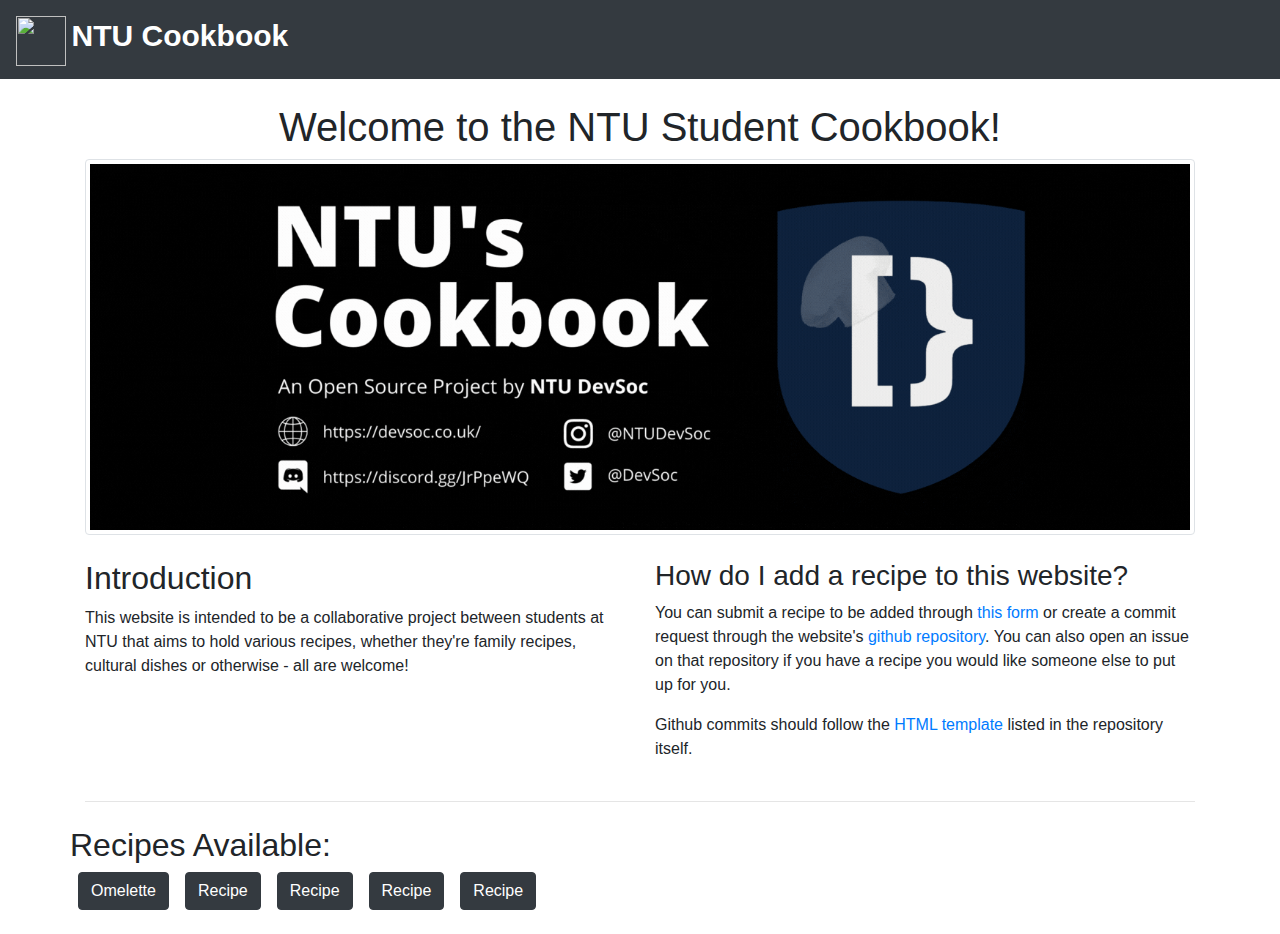
==== index.html @ ce43aa8d "Modified index.html" ====
<!DOCTYPE html>
<html lang="en">
    <head>
        <!-- Required meta tags -->
        <meta charset="utf-8">
        <meta name="viewport" content="width=device-width, initial-scale=1, shrink-to-fit=no">

        <!-- Bootstrap CSS -->
        <link rel="stylesheet" href="https://stackpath.bootstrapcdn.com/bootstrap/4.5.2/css/bootstrap.min.css" integrity="sha384-JcKb8q3iqJ61gNV9KGb8thSsNjpSL0n8PARn9HuZOnIxN0hoP+VmmDGMN5t9UJ0Z" crossorigin="anonymous">
        <link rel="stylesheet" href="CSS/StyleSheet.css">

        <!-- Icons -->
        <script src="https://kit.fontawesome.com/f7a97ee3aa.js" crossorigin="anonymous"></script>

         <!-- Website Favicon -->
        <link rel = "shortcut icon" type = "image/png" href = "Assets/Logo.png">

        <!-- Logo Font -->
        <link href="https://fonts.googleapis.com/css2?family=Open+Sans:wght@800&display=swap" rel="stylesheet">

        <!-- Page Title -->
        <title>NTU Cookbook</title>
    </head>

    <body>
        <!-- Navbar -->
        <nav class="navbar navbar-dark bg-dark">
            <a class="navbar-brand" href="index.html">
                <img src="Assets/Logo.png" width="50" height="50" class="d-inline-block" alt="">
                <b class = navbar-title>NTU Cookbook</b>
            </a>
        </nav>

        <!-- Content -->
        <div class = "container mt-4">
            <div class = "row text-center">
                <div class = "col-md">
                    <h1>Welcome to the NTU Student Cookbook!</h1>
                </div>
            </div>
            <div class = "row">
                <div class = "col-md">
                    <img src="Assets/banner.gif" class = "rounded img-thumbnail" alt="Picture of an omelette.">
                </div>
            </div>

            <div class = "row my-4">
                <div class = "col-md-6">
                    <h2>Introduction</h2>
                    <p>This website is intended to be a collaborative project between students at NTU that aims to hold various recipes, whether they're family recipes, cultural dishes or otherwise - all are welcome!</p>        
                </div>
                <div class = "col-md-6">
                    <h3>How do I add a recipe to this website?</h3>
                    <p>You can submit a recipe to be added through <a href = "" target = "_blank">this form</a> or create a commit request through the website's <a href = "https://github.com/NTUDevSoc/ntu-cookbook" target = "_blank">github repository</a>. You can also open an issue on that repository if you have a recipe you would like someone else to put up for you.</p>
                    <p>Github commits should follow the <a href = "https://github.com/NTUDevSoc/ntu-cookbook/blob/main/TEMPLATE.html" target = "_blank">HTML template</a> listed in the repository itself.</p>
                </div>
            </div>
            
            <hr>
            <div class = "row my-4">
                <div class = "col-md">
                    <div class = "row"><h2>Recipes Available:</h2></div>
                    <div class = "row">
                        <button type = "button" class = "btn btn-dark mx-2"><a href = "recipes/omelette/omelette.html">Omelette</a></button>
                        <button type = "button" class = "btn btn-dark mx-2"><a href = "#">Recipe</a></button>
                        <button type = "button" class = "btn btn-dark mx-2"><a href = "#">Recipe</a></button>
                        <button type = "button" class = "btn btn-dark mx-2"><a href = "#">Recipe</a></button>
                        <button type = "button" class = "btn btn-dark mx-2"><a href = "#">Recipe</a></button>
                        
                    </div>
                </div>
            </div>
            
        </div>

        <!-- DO NOT TOUCH -->
        <!-- Optional JavaScript -->
        <!-- jQuery first, then Popper.js, then Bootstrap JS -->
        <script src="https://code.jquery.com/jquery-3.5.1.slim.min.js" integrity="sha384-DfXdz2htPH0lsSSs5nCTpuj/zy4C+OGpamoFVy38MVBnE+IbbVYUew+OrCXaRkfj" crossorigin="anonymous"></script>
        <script src="https://cdn.jsdelivr.net/npm/popper.js@1.16.1/dist/umd/popper.min.js" integrity="sha384-9/reFTGAW83EW2RDu2S0VKaIzap3H66lZH81PoYlFhbGU+6BZp6G7niu735Sk7lN" crossorigin="anonymous"></script>
        <script src="https://stackpath.bootstrapcdn.com/bootstrap/4.5.2/js/bootstrap.min.js" integrity="sha384-B4gt1jrGC7Jh4AgTPSdUtOBvfO8shuf57BaghqFfPlYxofvL8/KUEfYiJOMMV+rV" crossorigin="anonymous"></script>
        <script src="Javascript.js"></script>
    </body>
</html>
---- CSS/StyleSheet.css ----
/* Navbar */
.navbar-title {
    font-size: 30px;
}

/* Primarily for index page buttons */
.btn a {
    color: white;
    text-decoration: none;
}
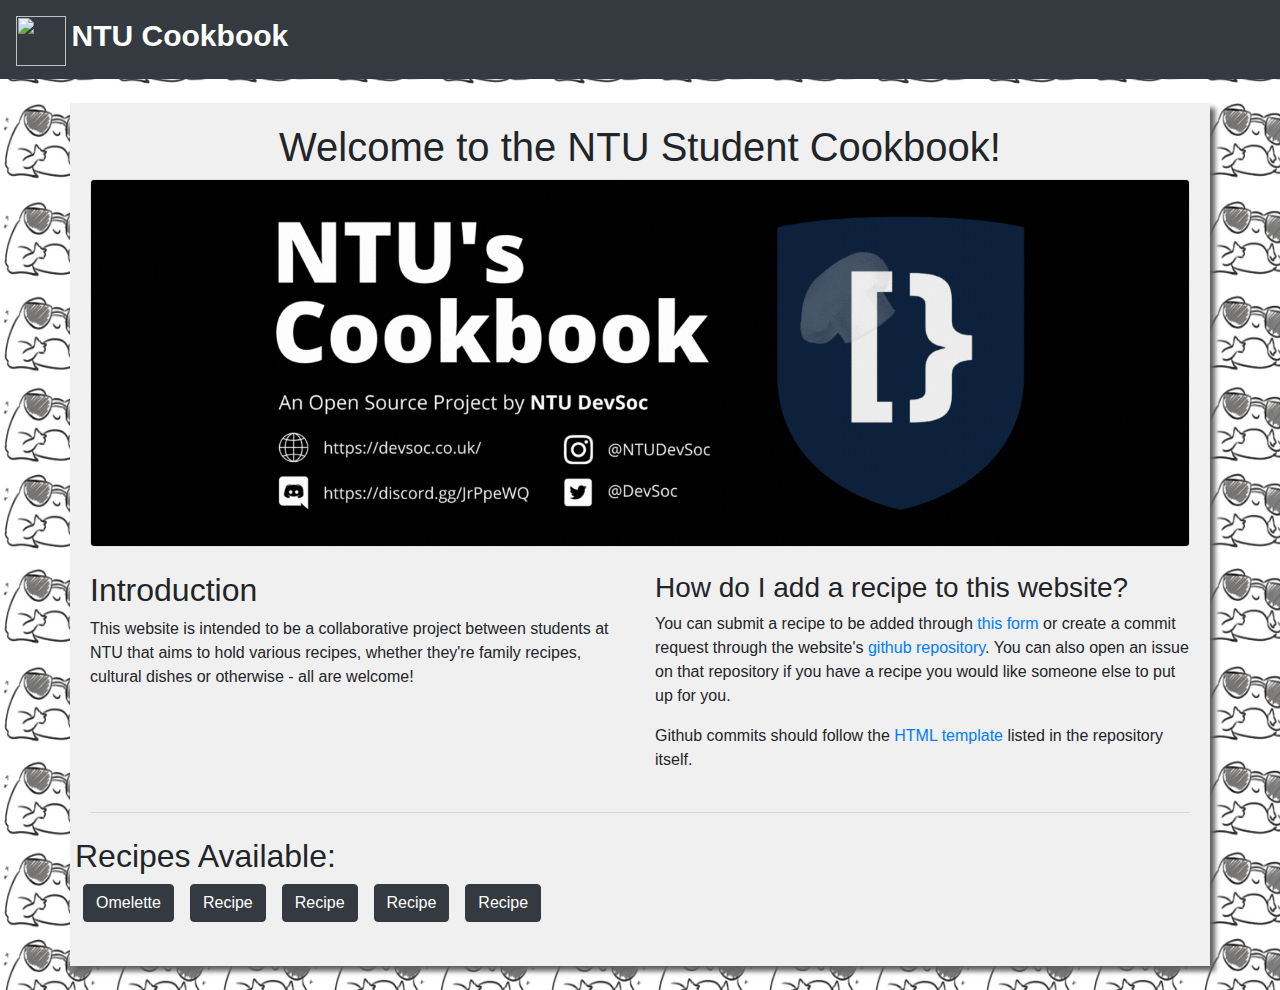
==== commit bbffebc4: "Added temporary background" ====
--- a/index.html
+++ b/index.html
@@ -32,7 +32,7 @@
         </nav>
 
         <!-- Content -->
-        <div class = "container mt-4">
+        <div class = "container my-4 content">
             <div class = "row text-center">
                 <div class = "col-md">
                     <h1>Welcome to the NTU Student Cookbook!</h1>
--- a/CSS/StyleSheet.css
+++ b/CSS/StyleSheet.css
@@ -8,3 +8,20 @@
     color: white;
     text-decoration: none;
 }
+
+/* Custom background */
+body {
+    background-image: url("../Assets/BG.png");
+    background-repeat:repeat;
+}
+
+.content {
+    background-color: rgb(241, 240, 240);
+    padding: 20px;
+    box-shadow: 5px 5px 5px #5f5f5f;
+}
+
+/* Remove padding from images */
+.img-thumbnail {
+    padding: 0;
+}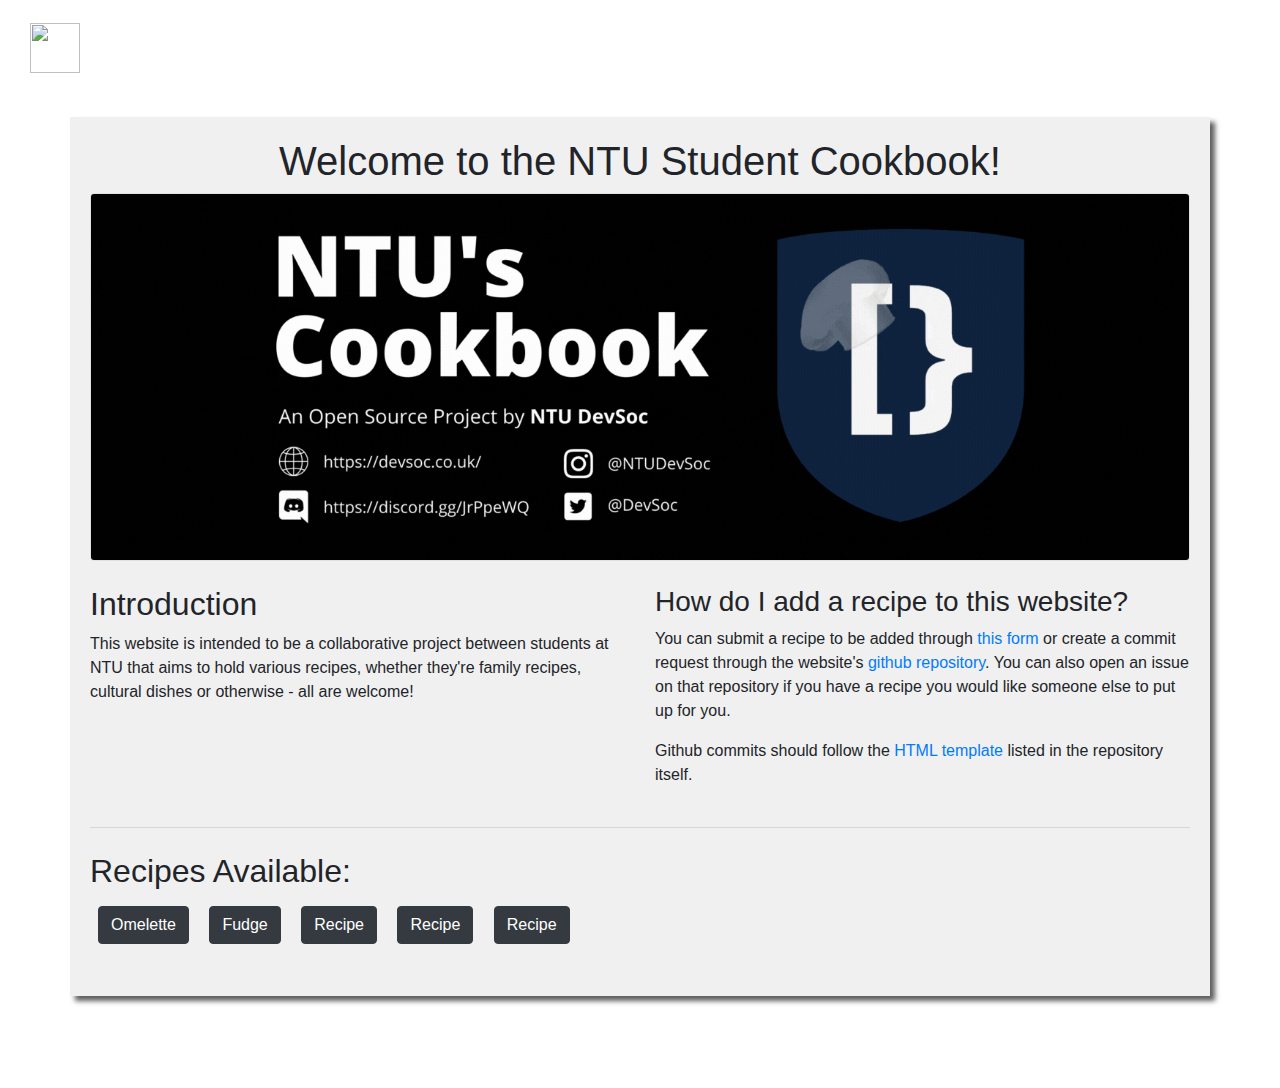
==== commit 9885cb4e: "Improved navbar and added socials footer" ====
--- a/index.html
+++ b/index.html
@@ -12,7 +12,7 @@
         <!-- Icons -->
         <script src="https://kit.fontawesome.com/f7a97ee3aa.js" crossorigin="anonymous"></script>
 
-         <!-- Website Favicon -->
+        <!-- Website Favicon -->
         <link rel = "shortcut icon" type = "image/png" href = "Assets/Logo.png">
 
         <!-- Logo Font -->
@@ -24,11 +24,36 @@
 
     <body>
         <!-- Navbar -->
-        <nav class="navbar navbar-dark bg-dark">
+        <nav class="navbar navbar-expand-sm">
+            <!-- Brand -->
             <a class="navbar-brand" href="index.html">
                 <img src="Assets/Logo.png" width="50" height="50" class="d-inline-block" alt="">
                 <b class = navbar-title>NTU Cookbook</b>
             </a>
+        
+            <!-- Toggler/collapsibe Button -->
+            <button class="navbar-toggler" type="button" data-toggle="collapse" data-target=".navbar-collapse">
+            <span class="navbar-toggler-icon">
+                <i class="fa fa-bars" style="color:#fff; font-size:28px;"></i>
+            </span>
+            </button>
+    
+            <div class="collapse navbar-collapse" id="collapsibleNavbar">
+                <ul class = "navbar-nav ml-auto">
+                    <!-- Page -->
+                    <li class="nav-item">
+                    <a class="nav-link" href="http://devsoc.co.uk/"><i class="fa fa-fw fa-home" style="color:#fff"></i> DevSoc Home</a>
+                    </li>
+
+                    <li class="nav-item">
+                    <a class="nav-link" target="_blank" href="https://discord.gg/SkF6y4zYH3"><i class="fa fa-fw fa-user-friends" style="color:#fff"></i> Join</a>
+                    </li>
+
+                    <li class="nav-item">
+                    <a class="nav-link" href="mailto:devsoc@ntu.ac.uk"><i class="fa fa-fw fa-envelope" style="color:#fff"></i> Contact</a>
+                    </li>
+                </ul>
+            </div>
         </nav>
 
         <!-- Content -->
@@ -40,7 +65,7 @@
             </div>
             <div class = "row">
                 <div class = "col-md">
-                    <img src="Assets/banner.gif" class = "rounded img-thumbnail" alt="Picture of an omelette.">
+                    <img src="Assets/banner.gif" class = "rounded img-thumbnail" alt="Project Banner">
                 </div>
             </div>
 
@@ -59,18 +84,27 @@
             <hr>
             <div class = "row my-4">
                 <div class = "col-md">
-                    <div class = "row"><h2>Recipes Available:</h2></div>
-                    <div class = "row">
-                        <button type = "button" class = "btn btn-dark mx-2"><a href = "recipes/omelette/omelette.html">Omelette</a></button>
-                        <button type = "button" class = "btn btn-dark mx-2"><a href = "#">Recipe</a></button>
-                        <button type = "button" class = "btn btn-dark mx-2"><a href = "#">Recipe</a></button>
-                        <button type = "button" class = "btn btn-dark mx-2"><a href = "#">Recipe</a></button>
-                        <button type = "button" class = "btn btn-dark mx-2"><a href = "#">Recipe</a></button>
-                        
-                    </div>
+                    <h2>Recipes Available:</h2>
+                    <button type = "button" class = "btn btn-dark mx-2 my-2"><a href = "recipes/omelette/omelette.html">Omelette</a></button>
+                    <button type = "button" class = "btn btn-dark mx-2 my-2"><a href = "recipes/fudge/fudge.html">Fudge</a></button>
+                    <button type = "button" class = "btn btn-dark mx-2 my-2"><a href = "#">Recipe</a></button>
+                    <button type = "button" class = "btn btn-dark mx-2 my-2"><a href = "#">Recipe</a></button>
+                    <button type = "button" class = "btn btn-dark mx-2 my-2"><a href = "#">Recipe</a></button>
                 </div>
             </div>
+        
             
+        </div>
+
+        <!-- Footer -->
+        <h5 class = "text-center mt-2" style="color:#fff">Find us elsewhere:</h5>
+        <div class = "row mb-4 justify-content-center">
+            <a href = "https://github.com/NTUDevSoc" target = "_blank" class="fab fa-fw fa-github fa-2x socials"></a>
+            <a href = "https://www.linkedin.com/groups/8860819/" target = "_blank" class="fa fa-fw fa-linkedin fa-2x socials"></a>
+            <a href = "https://www.facebook.com/ntudevsoc" target = "_blank" class="fab fa-fw fa-facebook-square fa-2x socials"></a>
+            <a href = "https://www.instagram.com/ntudevsoc/" target = "_blank" class="fab fa-fw fa-instagram fa-2x socials"></a>
+            <a href = "https://twitter.com/DevSoc" target = "_blank" class="fab fa-fw fa-twitter fa-2x socials"></a>
+            <a href = "https://discord.gg/JrPpeWQ" target = "_blank" class="fab fa-fw fa-discord fa-2x socials"></a>
         </div>
 
         <!-- DO NOT TOUCH -->
--- a/CSS/StyleSheet.css
+++ b/CSS/StyleSheet.css
@@ -1,6 +1,28 @@
-/* Navbar */
+/* Customise the Navigation Bar */
 .navbar-title {
     font-size: 30px;
+}
+
+.navbar a {
+    color:white;
+    float: left;
+    display: block;
+    padding: 12px 14px;
+    text-decoration: none;
+    font-size: 18px;
+    font-family: 'Signika', sans-serif;
+}
+
+.navbar a:hover {
+    color:#b7bdc6 ;
+}
+
+.dropdown-menu {
+    background-color: #181818;
+}
+
+.dropdown-menu a:hover{
+    background-color: #181818;
 }
 
 /* Primarily for index page buttons */
@@ -11,8 +33,8 @@
 
 /* Custom background */
 body {
-    background-image: url("../Assets/BG.png");
-    background-repeat:repeat;
+    background-image: url("../Assets/BG.gif");
+    background-size:cover;
 }
 
 .content {
@@ -24,4 +46,17 @@
 /* Remove padding from images */
 .img-thumbnail {
     padding: 0;
+}
+
+/* Socials */
+.socials {
+    color:#ffffff;
+    margin: 6px;
+    text-align: center;
+}
+
+.socials:hover {
+    text-decoration: none;
+    transform: scale(1.15);
+    color:#707070;
 }